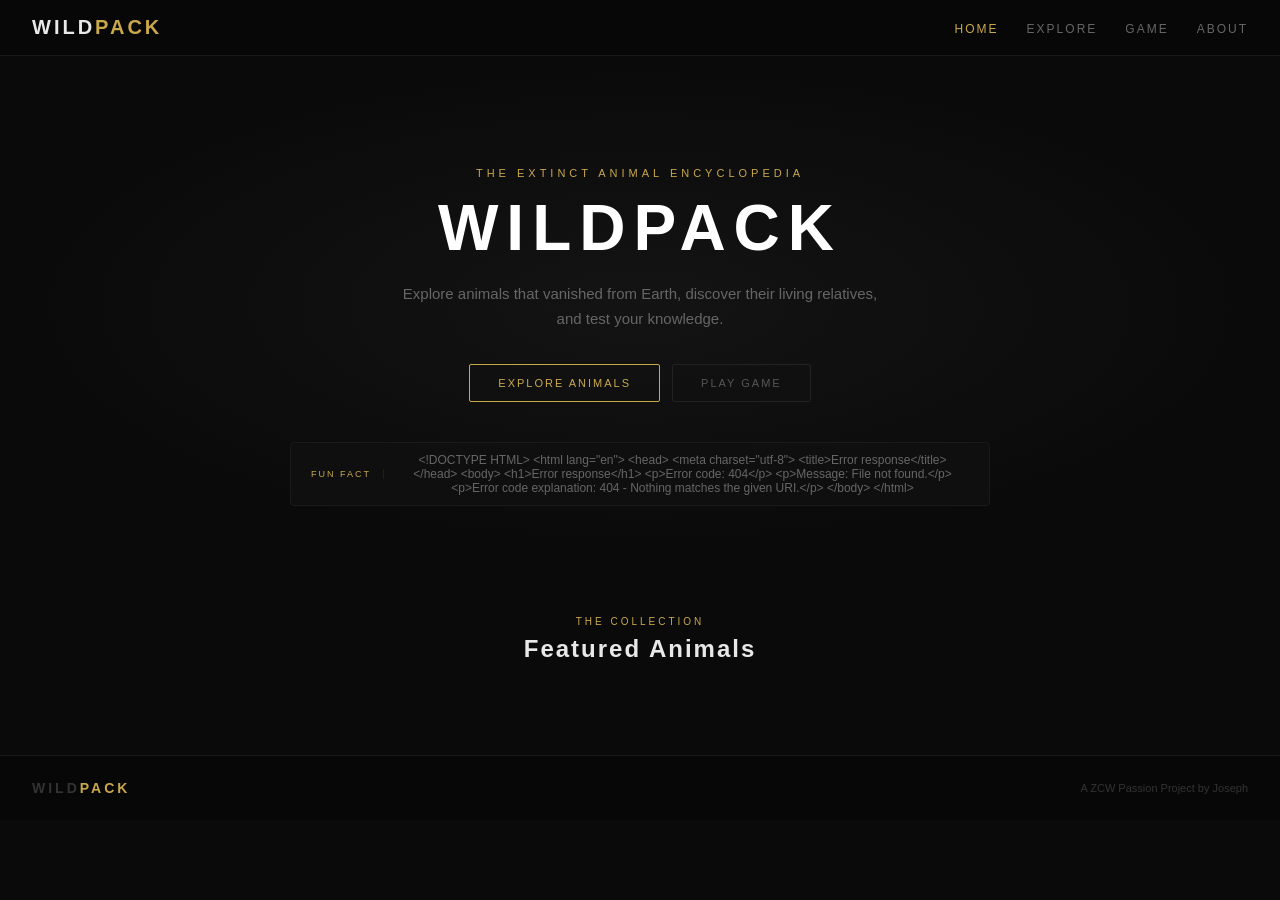
==== target/classes/static/index.html @ 7dae370a "initialized spring framework" ====
<!DOCTYPE html>
<html lang="en">
<head>
  <meta charset="UTF-8" />
  <meta name="viewport" content="width=device-width, initial-scale=1.0"/>
  <title>WildPack | Animal Encyclopedia</title>
  <link rel="stylesheet" href="style.css" />
</head>
<body>

  <nav class="navbar">
    <div class="logo">WILD<span>PACK</span></div>
    <ul class="nav-links">
      <li><a href="index.html" class="active">Home</a></li>
      <li><a href="animals.html">Explore</a></li>
      <li><a href="game.html">Game</a></li>
      <li><a href="about.html">About</a></li>
    </ul>
  </nav>

  <section class="hero">
    <div class="wolf-bg"></div>
    <div class="hero-content">
      <p class="hero-sub">The Extinct Animal Encyclopedia</p>
      <h1 class="hero-title">WILDPACK</h1>
      <p class="hero-desc">Explore animals that vanished from Earth, discover their living relatives, and test your knowledge.</p>
      <div class="hero-buttons">
        <a href="animals.html" class="btn-gold">Explore Animals</a>
        <a href="game.html" class="btn-ghost">Play Game</a>
      </div>
    </div>
    <div class="fun-fact-bar">
      <span class="fun-fact-label">FUN FACT</span>
      <span id="funFact">Loading...</span>
    </div>
  </section>

  <section class="featured">
    <p class="section-label">The Collection</p>
    <h2 class="section-title">Featured Animals</h2>
    <div class="cards-grid" id="featuredCards"></div>
  </section>

  <footer class="footer">
    <div class="footer-logo">WILD<span>PACK</span></div>
    <p>A ZCW Passion Project by Joseph</p>
  </footer>

  <script>
    fetch('/api/animals')
      .then(res => res.json())
      .then(animals => {
        const featured = animals.slice(0, 3);
        const grid = document.getElementById('featuredCards');
        featured.forEach(animal => {
          grid.innerHTML += `
            <div class="card" onclick="location.href='detail.html?id=${animal.id}'">
              <div class="card-img">
                <div class="card-placeholder">${animal.name.charAt(0)}</div>
              </div>
              <div class="card-body">
                <span class="badge badge-${animal.status.toLowerCase()}">${animal.status.replace('_', '-')}</span>
                <h3 class="card-name">${animal.name}</h3>
                <p class="card-sci">${animal.scientificName}</p>
              </div>
            </div>
          `;
        });
      });

    fetch('/api/animals/random-fact')
      .then(res => res.text())
      .then(fact => {
        document.getElementById('funFact').textContent = fact;
      });
  </script>

</body>
</html>
---- target/classes/static/style.css ----
* { margin: 0; padding: 0; box-sizing: border-box; }

body {
  background: #0a0a0a;
  color: #e8e8e8;
  font-family: 'Inter', Arial, sans-serif;
}

/* NAV */
.navbar {
  display: flex;
  justify-content: space-between;
  align-items: center;
  padding: 16px 32px;
  background: #070707;
  border-bottom: 1px solid #1a1a1a;
  position: sticky;
  top: 0;
  z-index: 100;
}

.logo {
  font-size: 20px;
  font-weight: 800;
  letter-spacing: 3px;
  color: #e8e8e8;
}

.logo span { color: #c9a84c; }

.nav-links {
  display: flex;
  gap: 28px;
  list-style: none;
}

.nav-links a {
  color: #666;
  text-decoration: none;
  font-size: 12px;
  letter-spacing: 2px;
  text-transform: uppercase;
}

.nav-links a:hover, .nav-links a.active { color: #c9a84c; }

/* HERO */
.hero {
  position: relative;
  min-height: 500px;
  display: flex;
  flex-direction: column;
  justify-content: center;
  align-items: center;
  text-align: center;
  overflow: hidden;
  padding: 60px 20px 0;
}

.wolf-bg {
  position: absolute;
  inset: 0;
  background: radial-gradient(ellipse at center, #1a1a1a 0%, #0a0a0a 70%);
  opacity: 0.6;
}

.hero-content { position: relative; z-index: 2; }

.hero-sub {
  font-size: 11px;
  letter-spacing: 4px;
  text-transform: uppercase;
  color: #c9a84c;
  margin-bottom: 12px;
}

.hero-title {
  font-size: 64px;
  font-weight: 800;
  letter-spacing: 8px;
  color: #ffffff;
  margin-bottom: 16px;
}

.hero-desc {
  font-size: 15px;
  color: #666;
  max-width: 500px;
  line-height: 1.7;
  margin: 0 auto 32px;
}

.hero-buttons {
  display: flex;
  gap: 12px;
  justify-content: center;
}

.btn-gold {
  background: transparent;
  border: 1px solid #c9a84c;
  color: #c9a84c;
  padding: 12px 28px;
  font-size: 11px;
  letter-spacing: 2px;
  text-transform: uppercase;
  text-decoration: none;
  border-radius: 2px;
  transition: all 0.2s;
}

.btn-gold:hover { background: #c9a84c; color: #0a0a0a; }

.btn-ghost {
  background: transparent;
  border: 1px solid #222;
  color: #555;
  padding: 12px 28px;
  font-size: 11px;
  letter-spacing: 2px;
  text-transform: uppercase;
  text-decoration: none;
  border-radius: 2px;
}

.fun-fact-bar {
  position: relative;
  z-index: 2;
  margin-top: 40px;
  background: #0f0f0f;
  border: 1px solid #1a1a1a;
  border-radius: 4px;
  padding: 10px 20px;
  display: flex;
  align-items: center;
  gap: 12px;
  max-width: 700px;
  width: 90%;
}

.fun-fact-label {
  font-size: 9px;
  letter-spacing: 2px;
  color: #c9a84c;
  white-space: nowrap;
  border-right: 1px solid #1e1e1e;
  padding-right: 12px;
}

#funFact { font-size: 12px; color: #666; }

/* FEATURED */
.featured {
  padding: 60px 40px;
}

.section-label {
  text-align: center;
  font-size: 10px;
  letter-spacing: 3px;
  text-transform: uppercase;
  color: #c9a84c;
  margin-bottom: 8px;
}

.section-title {
  text-align: center;
  font-size: 24px;
  font-weight: 600;
  letter-spacing: 2px;
  color: #e8e8e8;
  margin-bottom: 32px;
}

.cards-grid {
  display: grid;
  grid-template-columns: repeat(3, 1fr);
  gap: 16px;
  max-width: 900px;
  margin: 0 auto;
}

.card {
  background: #111;
  border: 1px solid #1e1e1e;
  border-radius: 6px;
  overflow: hidden;
  cursor: pointer;
  transition: border-color 0.2s, transform 0.2s;
}

.card:hover {
  border-color: #c9a84c44;
  transform: translateY(-4px);
}

.card-img {
  height: 120px;
  background: #0d0d0d;
  display: flex;
  align-items: center;
  justify-content: center;
}

.card-placeholder {
  font-size: 48px;
  font-weight: 800;
  color: #1a1a1a;
  letter-spacing: 2px;
}

.card-body { padding: 14px 16px; }

.badge {
  display: inline-block;
  padding: 3px 8px;
  border-radius: 2px;
  font-size: 9px;
  letter-spacing: 1px;
  text-transform: uppercase;
  margin-bottom: 8px;
}

.badge-extinct { background: #3a1010; color: #e05c5c; }
.badge-de_extinct { background: #1a2a3a; color: #5bb5e0; }
.badge-living { background: #0d2a1a; color: #4caf82; }

.card-name {
  font-size: 15px;
  font-weight: 600;
  color: #e8e8e8;
  margin-bottom: 4px;
}

.card-sci {
  font-size: 11px;
  color: #444;
  font-style: italic;
}

/* FOOTER */
.footer {
  background: #070707;
  border-top: 1px solid #1a1a1a;
  padding: 24px 32px;
  display: flex;
  justify-content: space-between;
  align-items: center;
}

.footer-logo {
  font-size: 14px;
  font-weight: 800;
  letter-spacing: 3px;
  color: #333;
}

.footer-logo span { color: #c9a84c; }

.footer p { font-size: 11px; color: #333; }
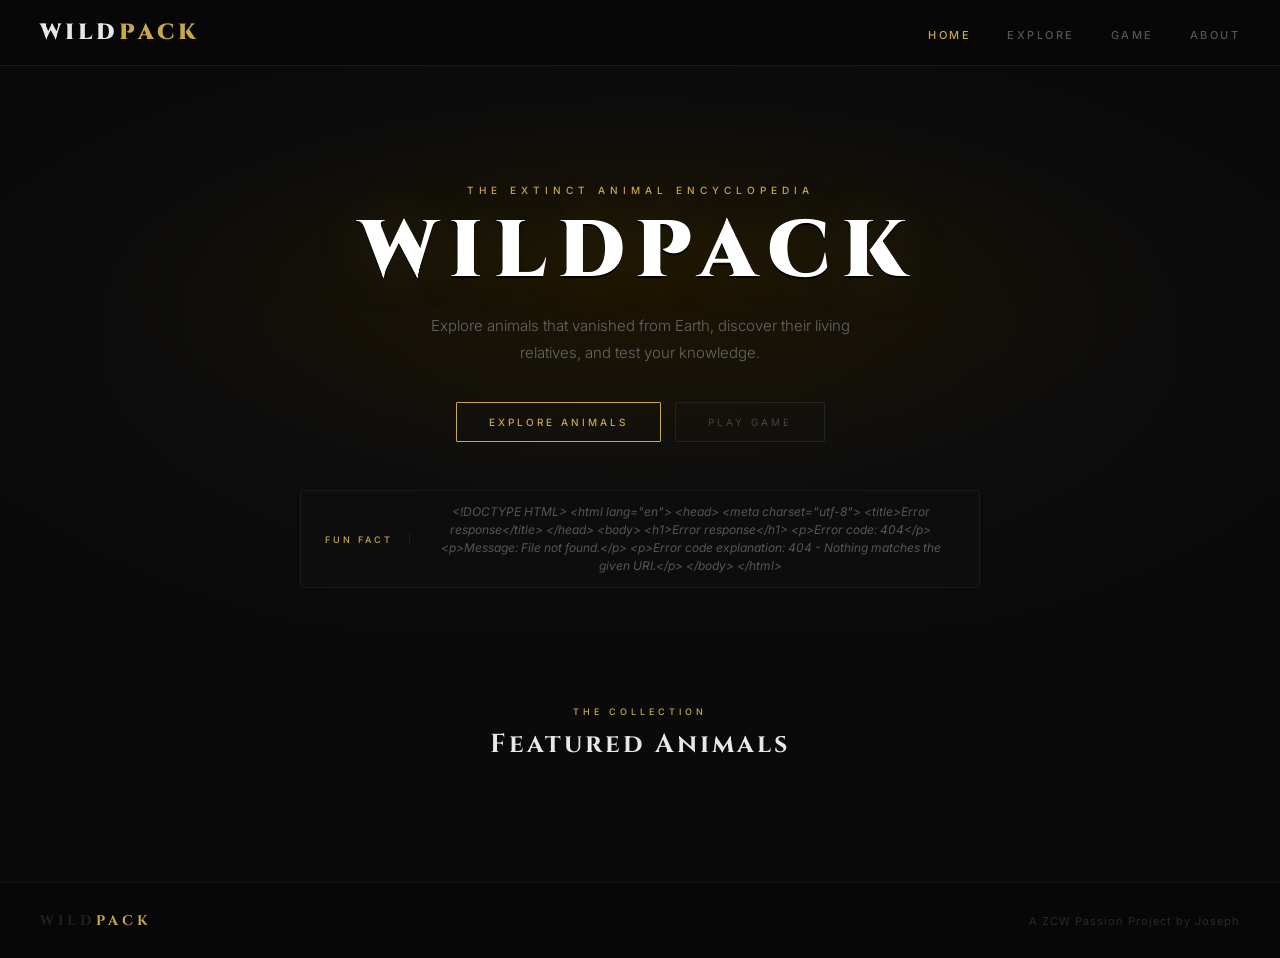
==== commit 5b8ea3de: "w" ====
--- a/target/classes/static/index.html
+++ b/target/classes/static/index.html
@@ -1,6 +1,8 @@
 <!DOCTYPE html>
 <html lang="en">
 <head>
+    <link href="https://fonts.googleapis.com/css2?family=Cinzel:wght@400;700;900&family=Inter:wght@300;400;500&display=swap" rel="stylesheet" />
+
   <meta charset="UTF-8" />
   <meta name="viewport" content="width=device-width, initial-scale=1.0"/>
   <title>WildPack | Animal Encyclopedia</title>
--- a/target/classes/static/style.css
+++ b/target/classes/static/style.css
@@ -11,7 +11,7 @@
   display: flex;
   justify-content: space-between;
   align-items: center;
-  padding: 16px 32px;
+  padding: 18px 40px;
   background: #070707;
   border-bottom: 1px solid #1a1a1a;
   position: sticky;
@@ -20,9 +20,10 @@
 }
 
 .logo {
-  font-size: 20px;
-  font-weight: 800;
-  letter-spacing: 3px;
+  font-family: 'Cinzel', serif;
+  font-size: 22px;
+  font-weight: 900;
+  letter-spacing: 4px;
   color: #e8e8e8;
 }
 
@@ -30,16 +31,18 @@
 
 .nav-links {
   display: flex;
-  gap: 28px;
+  gap: 36px;
   list-style: none;
 }
 
 .nav-links a {
-  color: #666;
+  color: #555;
   text-decoration: none;
-  font-size: 12px;
-  letter-spacing: 2px;
-  text-transform: uppercase;
+  font-size: 11px;
+  letter-spacing: 2.5px;
+  text-transform: uppercase;
+  font-weight: 500;
+  transition: color 0.2s;
 }
 
 .nav-links a:hover, .nav-links a.active { color: #c9a84c; }
@@ -47,52 +50,65 @@
 /* HERO */
 .hero {
   position: relative;
-  min-height: 500px;
+  min-height: 560px;
   display: flex;
   flex-direction: column;
   justify-content: center;
   align-items: center;
   text-align: center;
   overflow: hidden;
-  padding: 60px 20px 0;
+  padding: 80px 20px 0;
+  background: #0a0a0a;
 }
 
 .wolf-bg {
   position: absolute;
   inset: 0;
-  background: radial-gradient(ellipse at center, #1a1a1a 0%, #0a0a0a 70%);
-  opacity: 0.6;
-}
-
-.hero-content { position: relative; z-index: 2; }
+  background:
+    radial-gradient(ellipse 60% 50% at 50% 40%, #1c1400 0%, transparent 70%),
+    radial-gradient(ellipse at center, #111 0%, #0a0a0a 80%);
+}
+
+.hero-content {
+  position: relative;
+  z-index: 2;
+  max-width: 700px;
+}
 
 .hero-sub {
-  font-size: 11px;
-  letter-spacing: 4px;
-  text-transform: uppercase;
-  color: #c9a84c;
-  margin-bottom: 12px;
+  font-size: 10px;
+  letter-spacing: 5px;
+  text-transform: uppercase;
+  color: #c9a84c;
+  margin-bottom: 16px;
+  font-weight: 500;
 }
 
 .hero-title {
-  font-size: 64px;
-  font-weight: 800;
-  letter-spacing: 8px;
+  font-family: 'Cinzel', serif;
+  font-size: 80px;
+  font-weight: 900;
+  letter-spacing: 12px;
   color: #ffffff;
-  margin-bottom: 16px;
+  margin-bottom: 20px;
+  text-shadow:
+    0 0 60px rgba(201,168,76,0.15),
+    0 2px 0 #000;
+  line-height: 1;
 }
 
 .hero-desc {
   font-size: 15px;
   color: #666;
-  max-width: 500px;
-  line-height: 1.7;
-  margin: 0 auto 32px;
+  max-width: 480px;
+  line-height: 1.8;
+  margin: 0 auto 36px;
+  font-weight: 300;
 }
 
 .hero-buttons {
   display: flex;
-  gap: 12px;
+  gap: 14px;
   justify-content: center;
 }
 
@@ -100,161 +116,179 @@
   background: transparent;
   border: 1px solid #c9a84c;
   color: #c9a84c;
-  padding: 12px 28px;
-  font-size: 11px;
-  letter-spacing: 2px;
+  padding: 13px 32px;
+  font-size: 10px;
+  letter-spacing: 3px;
   text-transform: uppercase;
   text-decoration: none;
-  border-radius: 2px;
-  transition: all 0.2s;
-}
-
-.btn-gold:hover { background: #c9a84c; color: #0a0a0a; }
+  border-radius: 1px;
+  transition: all 0.25s;
+  font-weight: 500;
+}
+
+.btn-gold:hover {
+  background: #c9a84c;
+  color: #0a0a0a;
+}
 
 .btn-ghost {
   background: transparent;
   border: 1px solid #222;
-  color: #555;
-  padding: 12px 28px;
-  font-size: 11px;
-  letter-spacing: 2px;
+  color: #444;
+  padding: 13px 32px;
+  font-size: 10px;
+  letter-spacing: 3px;
   text-transform: uppercase;
   text-decoration: none;
-  border-radius: 2px;
-}
+  border-radius: 1px;
+  transition: all 0.25s;
+}
+
+.btn-ghost:hover { border-color: #444; color: #888; }
 
 .fun-fact-bar {
   position: relative;
   z-index: 2;
-  margin-top: 40px;
+  margin-top: 48px;
+  background: #0d0d0d;
+  border: 1px solid #1a1a1a;
+  border-radius: 2px;
+  padding: 12px 24px;
+  display: flex;
+  align-items: center;
+  gap: 16px;
+  max-width: 680px;
+  width: 90%;
+}
+
+.fun-fact-label {
+  font-size: 9px;
+  letter-spacing: 3px;
+  color: #c9a84c;
+  white-space: nowrap;
+  border-right: 1px solid #1e1e1e;
+  padding-right: 16px;
+  font-weight: 500;
+}
+
+#funFact {
+  font-size: 12px;
+  color: #555;
+  line-height: 1.5;
+  font-style: italic;
+}
+
+/* FEATURED */
+.featured { padding: 80px 40px; }
+
+.section-label {
+  text-align: center;
+  font-size: 9px;
+  letter-spacing: 4px;
+  text-transform: uppercase;
+  color: #c9a84c;
+  margin-bottom: 10px;
+  font-weight: 500;
+}
+
+.section-title {
+  font-family: 'Cinzel', serif;
+  text-align: center;
+  font-size: 26px;
+  font-weight: 700;
+  letter-spacing: 3px;
+  color: #e8e8e8;
+  margin-bottom: 40px;
+}
+
+.cards-grid {
+  display: grid;
+  grid-template-columns: repeat(3, 1fr);
+  gap: 18px;
+  max-width: 960px;
+  margin: 0 auto;
+}
+
+.card {
   background: #0f0f0f;
   border: 1px solid #1a1a1a;
   border-radius: 4px;
-  padding: 10px 20px;
-  display: flex;
-  align-items: center;
-  gap: 12px;
-  max-width: 700px;
-  width: 90%;
-}
-
-.fun-fact-label {
-  font-size: 9px;
-  letter-spacing: 2px;
-  color: #c9a84c;
-  white-space: nowrap;
-  border-right: 1px solid #1e1e1e;
-  padding-right: 12px;
-}
-
-#funFact { font-size: 12px; color: #666; }
-
-/* FEATURED */
-.featured {
-  padding: 60px 40px;
-}
-
-.section-label {
-  text-align: center;
-  font-size: 10px;
-  letter-spacing: 3px;
-  text-transform: uppercase;
-  color: #c9a84c;
-  margin-bottom: 8px;
-}
-
-.section-title {
-  text-align: center;
-  font-size: 24px;
-  font-weight: 600;
-  letter-spacing: 2px;
-  color: #e8e8e8;
-  margin-bottom: 32px;
-}
-
-.cards-grid {
-  display: grid;
-  grid-template-columns: repeat(3, 1fr);
-  gap: 16px;
-  max-width: 900px;
-  margin: 0 auto;
-}
-
-.card {
-  background: #111;
-  border: 1px solid #1e1e1e;
-  border-radius: 6px;
   overflow: hidden;
   cursor: pointer;
-  transition: border-color 0.2s, transform 0.2s;
+  transition: border-color 0.25s, transform 0.25s;
 }
 
 .card:hover {
-  border-color: #c9a84c44;
-  transform: translateY(-4px);
+  border-color: #c9a84c55;
+  transform: translateY(-5px);
 }
 
 .card-img {
-  height: 120px;
-  background: #0d0d0d;
+  height: 130px;
+  background: #0a0a0a;
   display: flex;
   align-items: center;
   justify-content: center;
+  border-bottom: 1px solid #1a1a1a;
 }
 
 .card-placeholder {
-  font-size: 48px;
-  font-weight: 800;
+  font-family: 'Cinzel', serif;
+  font-size: 56px;
+  font-weight: 900;
   color: #1a1a1a;
-  letter-spacing: 2px;
-}
-
-.card-body { padding: 14px 16px; }
+  letter-spacing: 4px;
+}
+
+.card-body { padding: 16px 18px; }
 
 .badge {
   display: inline-block;
-  padding: 3px 8px;
-  border-radius: 2px;
-  font-size: 9px;
+  padding: 3px 9px;
+  border-radius: 1px;
+  font-size: 8px;
+  letter-spacing: 1.5px;
+  text-transform: uppercase;
+  margin-bottom: 10px;
+  font-weight: 600;
+}
+
+.badge-extinct { background: #1a1200; color: #c9a84c; }
+.badge-de_extinct { background: #111000; color: #a07830; }
+.badge-living { background: #0d0d0d; color: #888; }
+
+.card-name {
+  font-family: 'Cinzel', serif;
+  font-size: 15px;
+  font-weight: 700;
+  color: #e8e8e8;
+  margin-bottom: 5px;
   letter-spacing: 1px;
-  text-transform: uppercase;
-  margin-bottom: 8px;
-}
-
-.badge-extinct { background: #3a1010; color: #e05c5c; }
-.badge-de_extinct { background: #1a2a3a; color: #5bb5e0; }
-.badge-living { background: #0d2a1a; color: #4caf82; }
-
-.card-name {
-  font-size: 15px;
-  font-weight: 600;
-  color: #e8e8e8;
-  margin-bottom: 4px;
 }
 
 .card-sci {
   font-size: 11px;
-  color: #444;
+  color: #333;
   font-style: italic;
 }
 
 /* FOOTER */
 .footer {
   background: #070707;
-  border-top: 1px solid #1a1a1a;
-  padding: 24px 32px;
+  border-top: 1px solid #141414;
+  padding: 28px 40px;
   display: flex;
   justify-content: space-between;
   align-items: center;
 }
 
 .footer-logo {
+  font-family: 'Cinzel', serif;
   font-size: 14px;
-  font-weight: 800;
-  letter-spacing: 3px;
-  color: #333;
+  font-weight: 700;
+  letter-spacing: 4px;
+  color: #222;
 }
 
 .footer-logo span { color: #c9a84c; }
-
-.footer p { font-size: 11px; color: #333; }+.footer p { font-size: 11px; color: #2a2a2a; letter-spacing: 1px; }
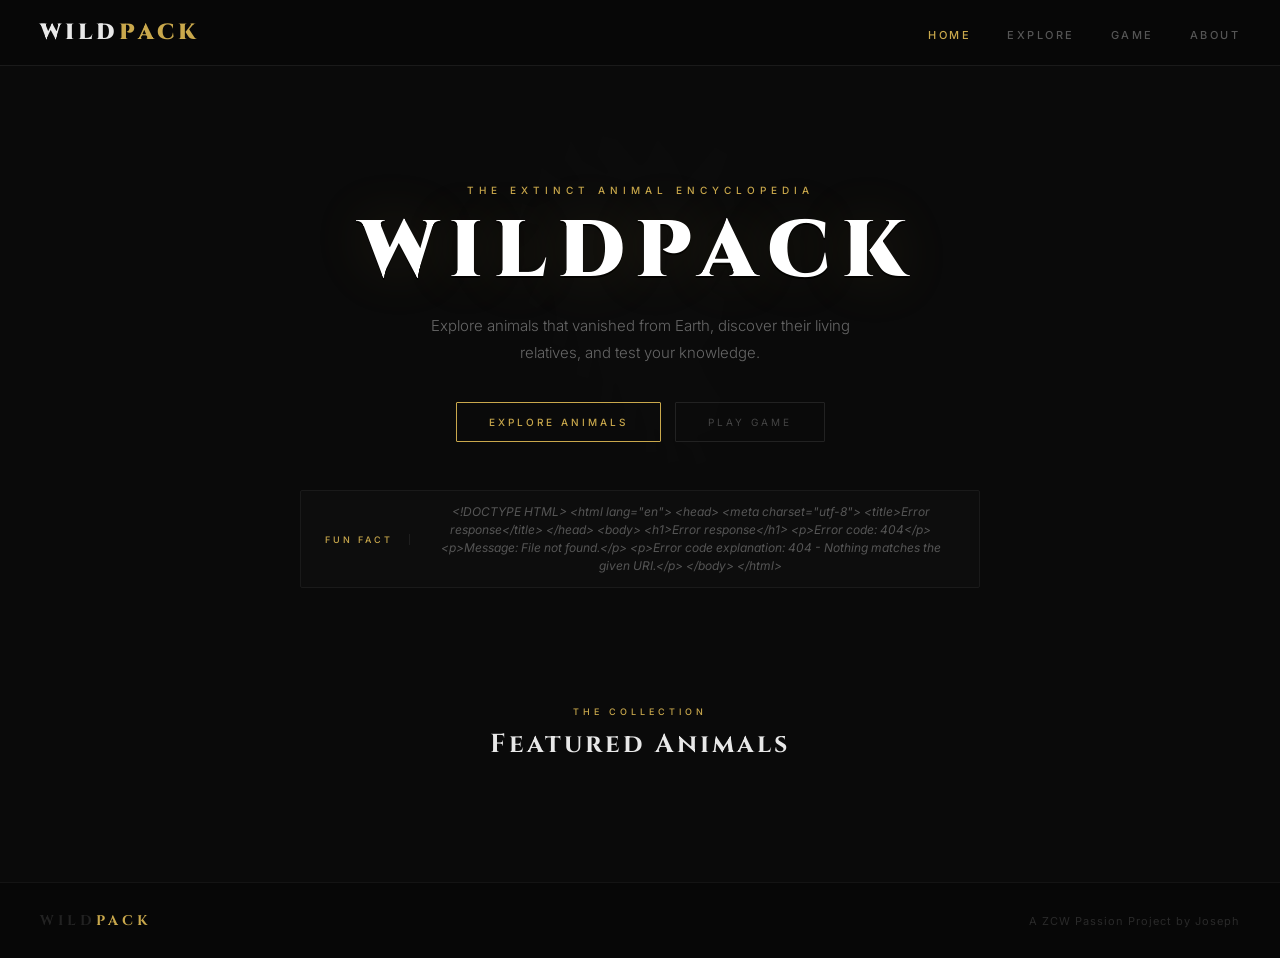
==== commit 98df4ec0: "changes2" ====
--- a/target/classes/static/index.html
+++ b/target/classes/static/index.html
@@ -1,11 +1,10 @@
 <!DOCTYPE html>
 <html lang="en">
 <head>
-    <link href="https://fonts.googleapis.com/css2?family=Cinzel:wght@400;700;900&family=Inter:wght@300;400;500&display=swap" rel="stylesheet" />
-
   <meta charset="UTF-8" />
   <meta name="viewport" content="width=device-width, initial-scale=1.0"/>
   <title>WildPack | Animal Encyclopedia</title>
+  <link href="https://fonts.googleapis.com/css2?family=Cinzel:wght@400;700;900&family=Inter:wght@300;400;500&display=swap" rel="stylesheet" />
   <link rel="stylesheet" href="style.css" />
 </head>
 <body>
@@ -21,7 +20,31 @@
   </nav>
 
   <section class="hero">
-    <div class="wolf-bg"></div>
+    <div class="wolf-bg">
+      <svg viewBox="0 0 600 500" xmlns="http://www.w3.org/2000/svg" class="wolf-svg">
+        <path d="
+          M300 40 L275 10 L255 5 L248 30 L262 50
+          L235 35 L220 8 L210 35 L228 58
+          L205 55 L185 40 L180 65 L200 78
+          L178 88 L162 82 L158 108 L182 112
+          L168 130 L155 138 L160 165 L185 158
+          L178 180 L168 200 L182 210 L198 192
+          L202 218 L196 248 L214 255 L222 228
+          L228 256 L224 285 L242 290 L248 262
+          L255 290 L252 318 L268 322 L272 294
+          L280 322 L278 348 L296 350 L298 322
+          L306 350 L304 375 L322 374 L318 346
+          L328 368 L330 388 L348 384 L340 358
+          L358 372 L364 390 L380 384 L368 355
+          L385 348 L395 310 L378 285 L368 262
+          L382 240 L396 220 L400 195 L384 185
+          L396 165 L408 145 L402 118 L380 122
+          L395 105 L412 88 L406 62 L385 70
+          L396 50 L404 28 L386 18 L368 40
+          L352 58 L338 30 L320 8 L308 32 Z
+        " fill="#1a1a1a" opacity="0.5"/>
+      </svg>
+    </div>
     <div class="hero-content">
       <p class="hero-sub">The Extinct Animal Encyclopedia</p>
       <h1 class="hero-title">WILDPACK</h1>
@@ -58,7 +81,10 @@
           grid.innerHTML += `
             <div class="card" onclick="location.href='detail.html?id=${animal.id}'">
               <div class="card-img">
-                <div class="card-placeholder">${animal.name.charAt(0)}</div>
+                ${animal.imageUrl
+                  ? `<img src="${animal.imageUrl}" alt="${animal.name}" style="width:100%;height:100%;object-fit:cover;"/>`
+                  : `<div class="card-placeholder">${animal.name.charAt(0)}</div>`
+                }
               </div>
               <div class="card-body">
                 <span class="badge badge-${animal.status.toLowerCase()}">${animal.status.replace('_', '-')}</span>
--- a/target/classes/static/style.css
+++ b/target/classes/static/style.css
@@ -64,9 +64,17 @@
 .wolf-bg {
   position: absolute;
   inset: 0;
-  background:
-    radial-gradient(ellipse 60% 50% at 50% 40%, #1c1400 0%, transparent 70%),
-    radial-gradient(ellipse at center, #111 0%, #0a0a0a 80%);
+  display: flex;
+  align-items: center;
+  justify-content: center;
+  overflow: hidden;
+}
+
+.wolf-svg {
+  width: 520px;
+  height: 520px;
+  opacity: 0.12;
+  filter: blur(1px);
 }
 
 .hero-content {
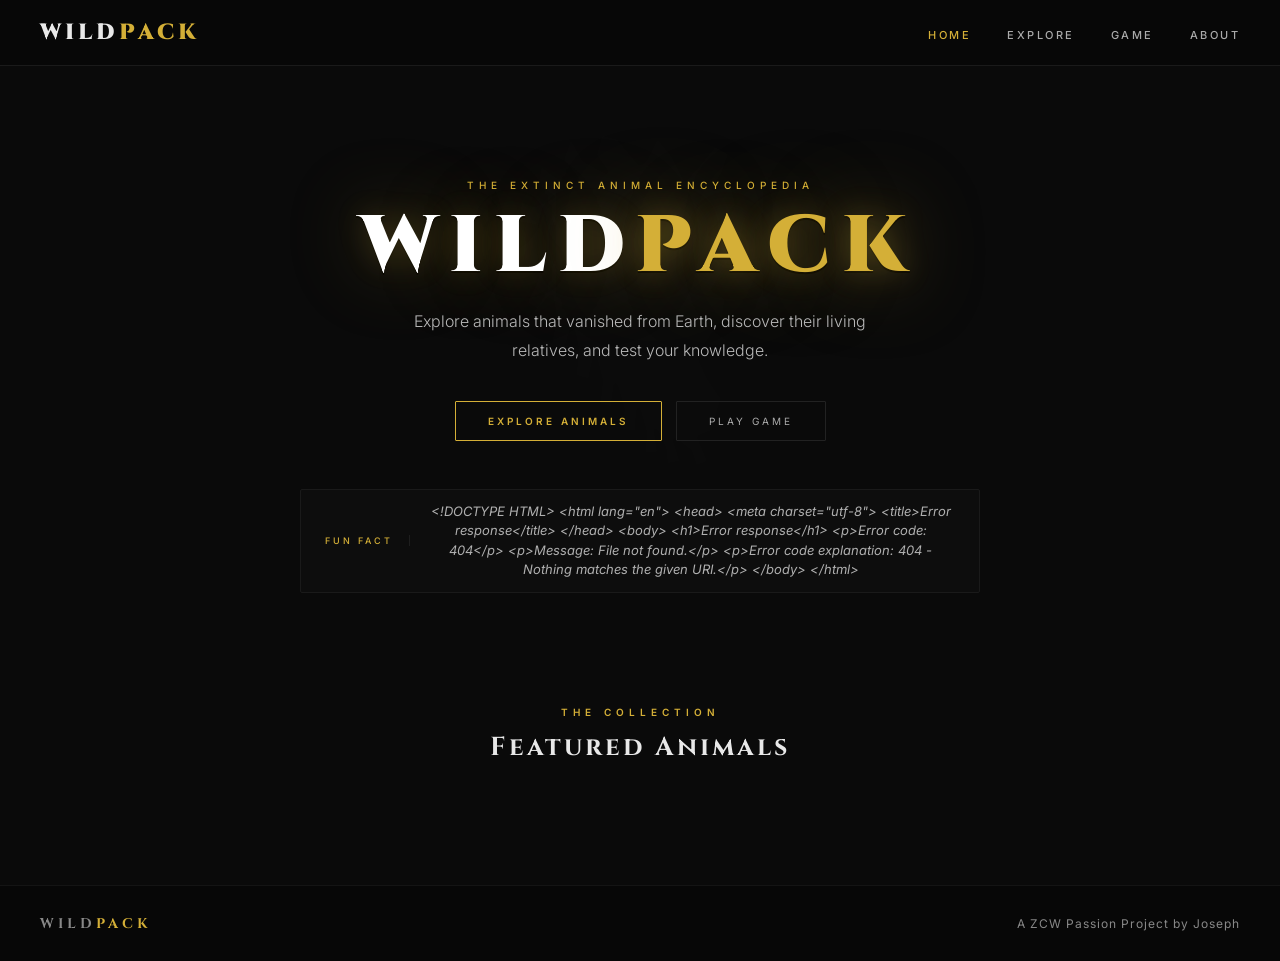
==== commit 43110cd1: "termi" ====
--- a/target/classes/static/index.html
+++ b/target/classes/static/index.html
@@ -47,7 +47,7 @@
     </div>
     <div class="hero-content">
       <p class="hero-sub">The Extinct Animal Encyclopedia</p>
-      <h1 class="hero-title">WILDPACK</h1>
+      <h1 class="hero-title">WILD<span>PACK</span></h1>
       <p class="hero-desc">Explore animals that vanished from Earth, discover their living relatives, and test your knowledge.</p>
       <div class="hero-buttons">
         <a href="animals.html" class="btn-gold">Explore Animals</a>
--- a/target/classes/static/style.css
+++ b/target/classes/static/style.css
@@ -27,7 +27,7 @@
   color: #e8e8e8;
 }
 
-.logo span { color: #c9a84c; }
+.logo span { color: #d4af37; }
 
 .nav-links {
   display: flex;
@@ -36,7 +36,7 @@
 }
 
 .nav-links a {
-  color: #555;
+  color: #aaaaaa;
   text-decoration: none;
   font-size: 11px;
   letter-spacing: 2.5px;
@@ -45,7 +45,7 @@
   transition: color 0.2s;
 }
 
-.nav-links a:hover, .nav-links a.active { color: #c9a84c; }
+.nav-links a:hover, .nav-links a.active { color: #d4af37; }
 
 /* HERO */
 .hero {
@@ -87,7 +87,7 @@
   font-size: 10px;
   letter-spacing: 5px;
   text-transform: uppercase;
-  color: #c9a84c;
+  color: #d4af37;
   margin-bottom: 16px;
   font-weight: 500;
 }
@@ -100,14 +100,23 @@
   color: #ffffff;
   margin-bottom: 20px;
   text-shadow:
-    0 0 60px rgba(201,168,76,0.15),
+    0 0 80px rgba(212,175,55,0.35),
+    0 0 30px rgba(212,175,55,0.2),
     0 2px 0 #000;
   line-height: 1;
 }
 
+.hero-title span {
+  color: #d4af37;
+  text-shadow:
+    0 0 80px rgba(212,175,55,0.5),
+    0 0 30px rgba(212,175,55,0.3),
+    0 2px 0 #000;
+}
+
 .hero-desc {
-  font-size: 15px;
-  color: #666;
+  font-size: 16px;
+  color: #b8b8b8;
   max-width: 480px;
   line-height: 1.8;
   margin: 0 auto 36px;
@@ -122,8 +131,8 @@
 
 .btn-gold {
   background: transparent;
-  border: 1px solid #c9a84c;
-  color: #c9a84c;
+  border: 1px solid #d4af37;
+  color: #d4af37;
   padding: 13px 32px;
   font-size: 10px;
   letter-spacing: 3px;
@@ -131,18 +140,21 @@
   text-decoration: none;
   border-radius: 1px;
   transition: all 0.25s;
-  font-weight: 500;
+  font-weight: 600;
+  cursor: pointer;
 }
 
 .btn-gold:hover {
-  background: #c9a84c;
+  background: #d4af37;
   color: #0a0a0a;
+  box-shadow: 0 0 20px rgba(212,175,55,0.4);
+  transform: translateY(-1px);
 }
 
 .btn-ghost {
   background: transparent;
   border: 1px solid #222;
-  color: #444;
+  color: #aaaaaa;
   padding: 13px 32px;
   font-size: 10px;
   letter-spacing: 3px;
@@ -152,7 +164,7 @@
   transition: all 0.25s;
 }
 
-.btn-ghost:hover { border-color: #444; color: #888; }
+.btn-ghost:hover { border-color: #d4af3755; color: #d4af37; }
 
 .fun-fact-bar {
   position: relative;
@@ -172,7 +184,7 @@
 .fun-fact-label {
   font-size: 9px;
   letter-spacing: 3px;
-  color: #c9a84c;
+  color: #d4af37;
   white-space: nowrap;
   border-right: 1px solid #1e1e1e;
   padding-right: 16px;
@@ -180,8 +192,8 @@
 }
 
 #funFact {
-  font-size: 12px;
-  color: #555;
+  font-size: 13px;
+  color: #b0b0b0;
   line-height: 1.5;
   font-style: italic;
 }
@@ -191,12 +203,12 @@
 
 .section-label {
   text-align: center;
-  font-size: 9px;
-  letter-spacing: 4px;
-  text-transform: uppercase;
-  color: #c9a84c;
-  margin-bottom: 10px;
-  font-weight: 500;
+  font-size: 10px;
+  letter-spacing: 5px;
+  text-transform: uppercase;
+  color: #d4af37;
+  margin-bottom: 12px;
+  font-weight: 600;
 }
 
 .section-title {
@@ -223,12 +235,13 @@
   border-radius: 4px;
   overflow: hidden;
   cursor: pointer;
-  transition: border-color 0.25s, transform 0.25s;
+  transition: border-color 0.25s, transform 0.25s, box-shadow 0.25s;
 }
 
 .card:hover {
-  border-color: #c9a84c55;
-  transform: translateY(-5px);
+  border-color: #d4af37;
+  transform: translateY(-6px);
+  box-shadow: 0 8px 30px rgba(212,175,55,0.15);
 }
 
 .card-img {
@@ -261,9 +274,9 @@
   font-weight: 600;
 }
 
-.badge-extinct { background: #1a1200; color: #c9a84c; }
-.badge-de_extinct { background: #111000; color: #a07830; }
-.badge-living { background: #0d0d0d; color: #888; }
+.badge-extinct { background: #2a1f00; color: #ffd700; border: 1px solid #d4af3755; }
+.badge-de_extinct { background: #1f1800; color: #b8860b; border: 1px solid #b8860b55; }
+.badge-living { background: #0d0d0d; color: #aaaaaa; }
 
 .card-name {
   font-family: 'Cinzel', serif;
@@ -275,8 +288,8 @@
 }
 
 .card-sci {
-  font-size: 11px;
-  color: #333;
+  font-size: 12px;
+  color: #999999;
   font-style: italic;
 }
 
@@ -295,8 +308,8 @@
   font-size: 14px;
   font-weight: 700;
   letter-spacing: 4px;
-  color: #222;
-}
-
-.footer-logo span { color: #c9a84c; }
-.footer p { font-size: 11px; color: #2a2a2a; letter-spacing: 1px; }+  color: #888888;
+}
+
+.footer-logo span { color: #d4af37; }
+.footer p { font-size: 12px; color: #888888; letter-spacing: 1px; }
